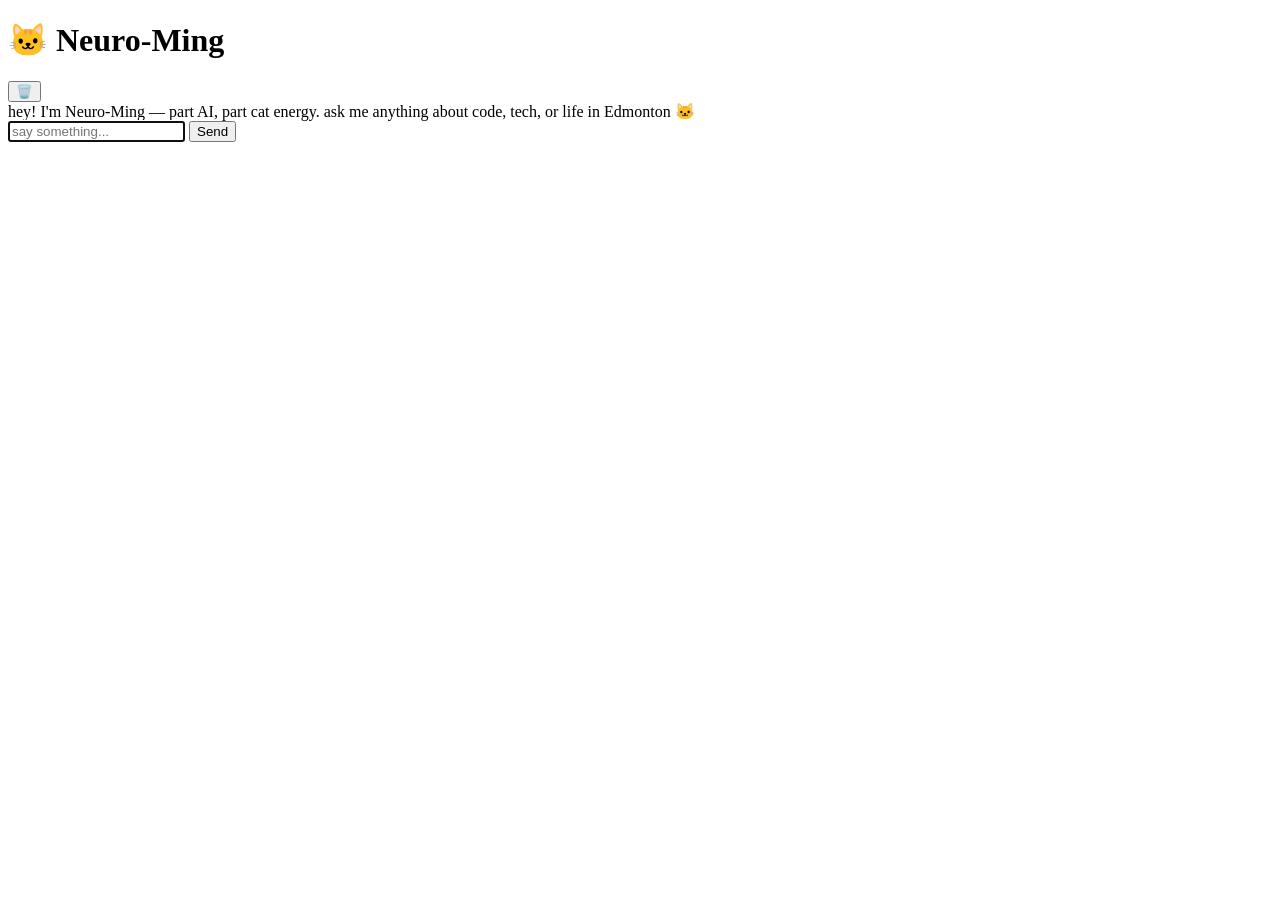
==== web/templates/index.html @ 63682690 "feat: M1 scaffold — chatbot with personality" ====
<!DOCTYPE html>
<html lang="en">
<head>
    <meta charset="UTF-8">
    <meta name="viewport" content="width=device-width, initial-scale=1.0">
    <title>Neuro-Ming 🐱</title>
    <link rel="stylesheet" href="/static/style.css">
</head>
<body>
    <div class="chat-container">
        <header class="chat-header">
            <h1>🐱 Neuro-Ming</h1>
            <button id="clear-btn" title="Clear conversation">🗑️</button>
        </header>

        <div id="messages" class="messages">
            <div class="message bot">
                <div class="bubble">hey! I'm Neuro-Ming — part AI, part cat energy. ask me anything about code, tech, or life in Edmonton 🐱</div>
            </div>
        </div>

        <div id="typing" class="typing hidden">
            <span></span><span></span><span></span>
        </div>

        <form id="chat-form" class="chat-input">
            <input type="text" id="user-input" placeholder="say something..." autocomplete="off" autofocus>
            <button type="submit">Send</button>
        </form>
    </div>

    <script src="/static/chat.js"></script>
</body>
</html>
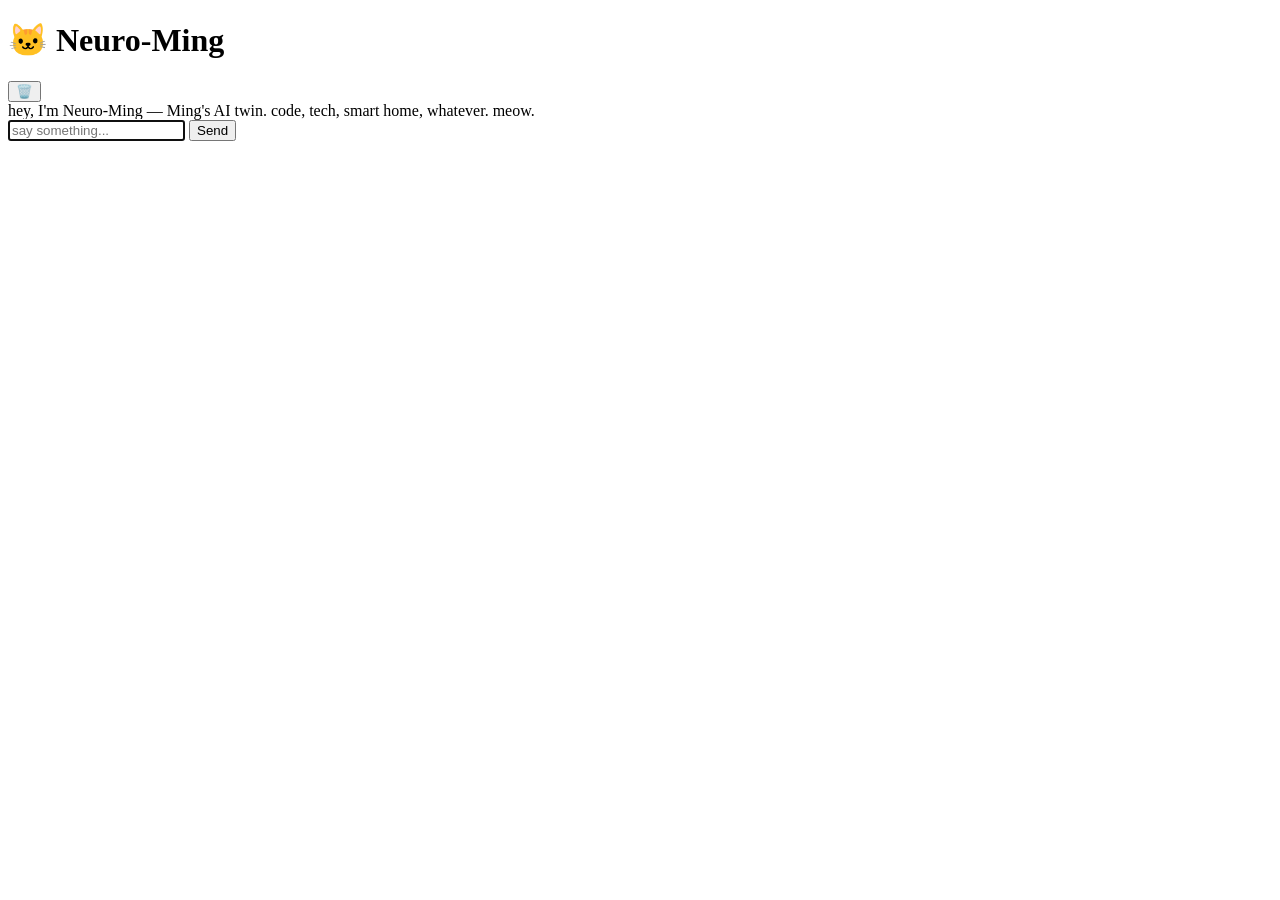
==== commit 5bd830c2: "fix: update welcome message, drop Edmonton ref" ====
--- a/web/templates/index.html
+++ b/web/templates/index.html
@@ -15,7 +15,7 @@
 
         <div id="messages" class="messages">
             <div class="message bot">
-                <div class="bubble">hey! I'm Neuro-Ming — part AI, part cat energy. ask me anything about code, tech, or life in Edmonton 🐱</div>
+                <div class="bubble">hey, I'm Neuro-Ming — Ming's AI twin. code, tech, smart home, whatever. meow.</div>
             </div>
         </div>
 
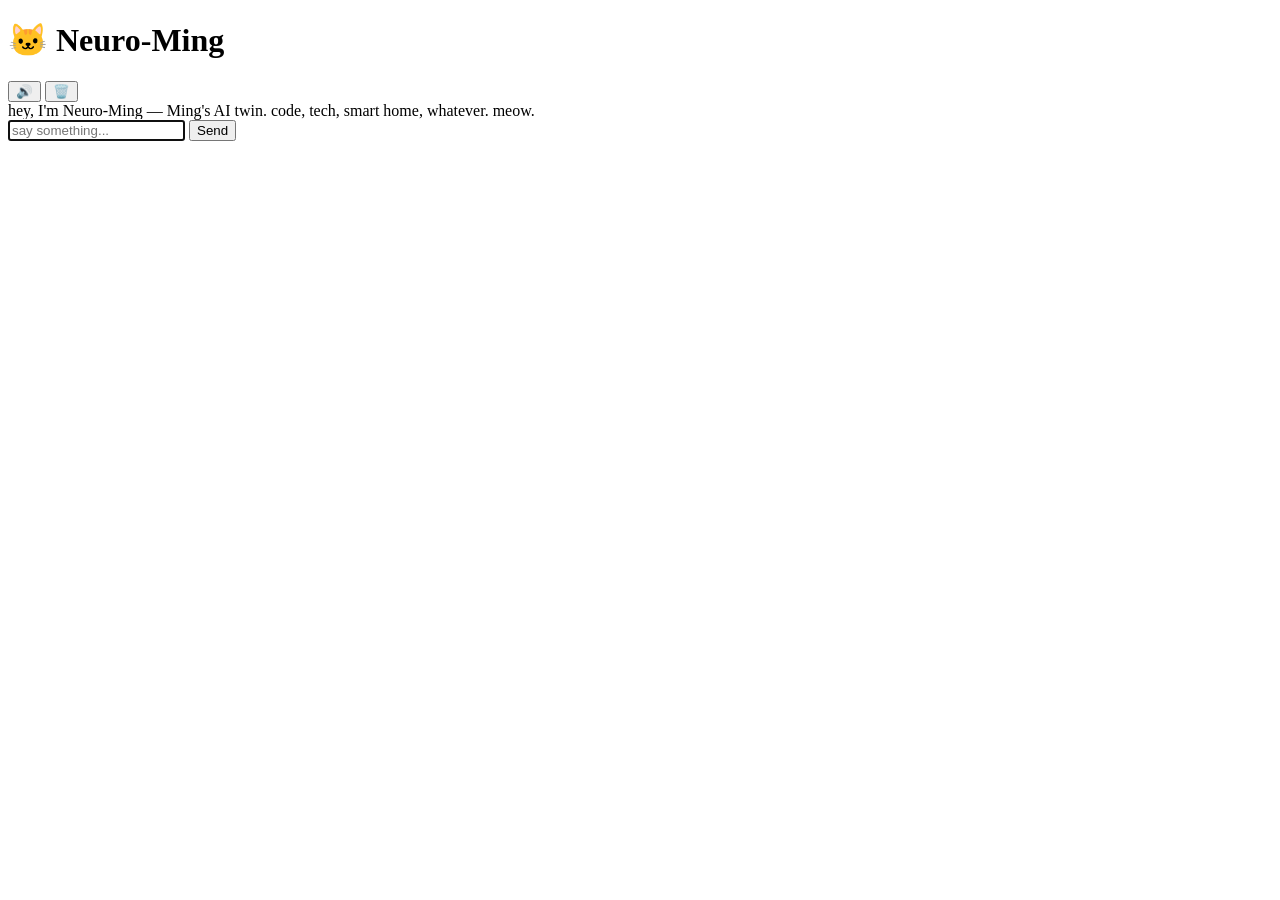
==== commit 2800145a: "feat: add landing page + TTS support (M2)" ====
--- a/web/templates/index.html
+++ b/web/templates/index.html
@@ -10,7 +10,10 @@
     <div class="chat-container">
         <header class="chat-header">
             <h1>🐱 Neuro-Ming</h1>
-            <button id="clear-btn" title="Clear conversation">🗑️</button>
+            <div class="header-actions">
+                <button id="mute-btn" title="Toggle voice">🔊</button>
+                <button id="clear-btn" title="Clear conversation">🗑️</button>
+            </div>
         </header>
 
         <div id="messages" class="messages">
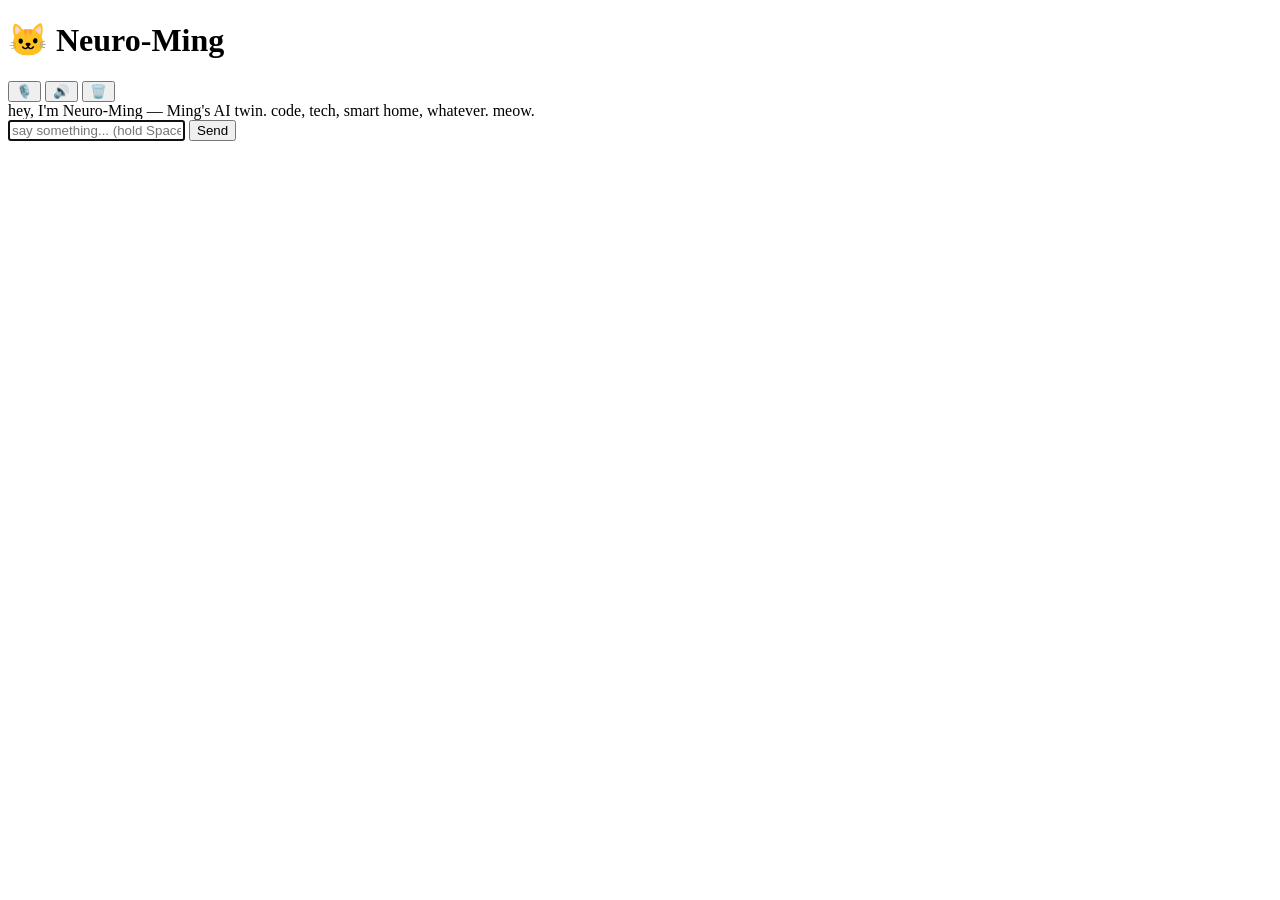
==== commit 0055c9d9: "feat(m3): add real-time voice loop — STT + WebSocket + push-to-talk - core/stt.py: Deepgram (primary" ====
--- a/web/templates/index.html
+++ b/web/templates/index.html
@@ -11,6 +11,7 @@
         <header class="chat-header">
             <h1>🐱 Neuro-Ming</h1>
             <div class="header-actions">
+                <button id="mic-btn" title="Hold to talk (or press Space)" class="mic-btn">🎙️</button>
                 <button id="mute-btn" title="Toggle voice">🔊</button>
                 <button id="clear-btn" title="Clear conversation">🗑️</button>
             </div>
@@ -26,8 +27,10 @@
             <span></span><span></span><span></span>
         </div>
 
+        <div id="voice-status" class="voice-status hidden"></div>
+
         <form id="chat-form" class="chat-input">
-            <input type="text" id="user-input" placeholder="say something..." autocomplete="off" autofocus>
+            <input type="text" id="user-input" placeholder="say something... (hold Space to talk)" autocomplete="off" autofocus>
             <button type="submit">Send</button>
         </form>
     </div>
